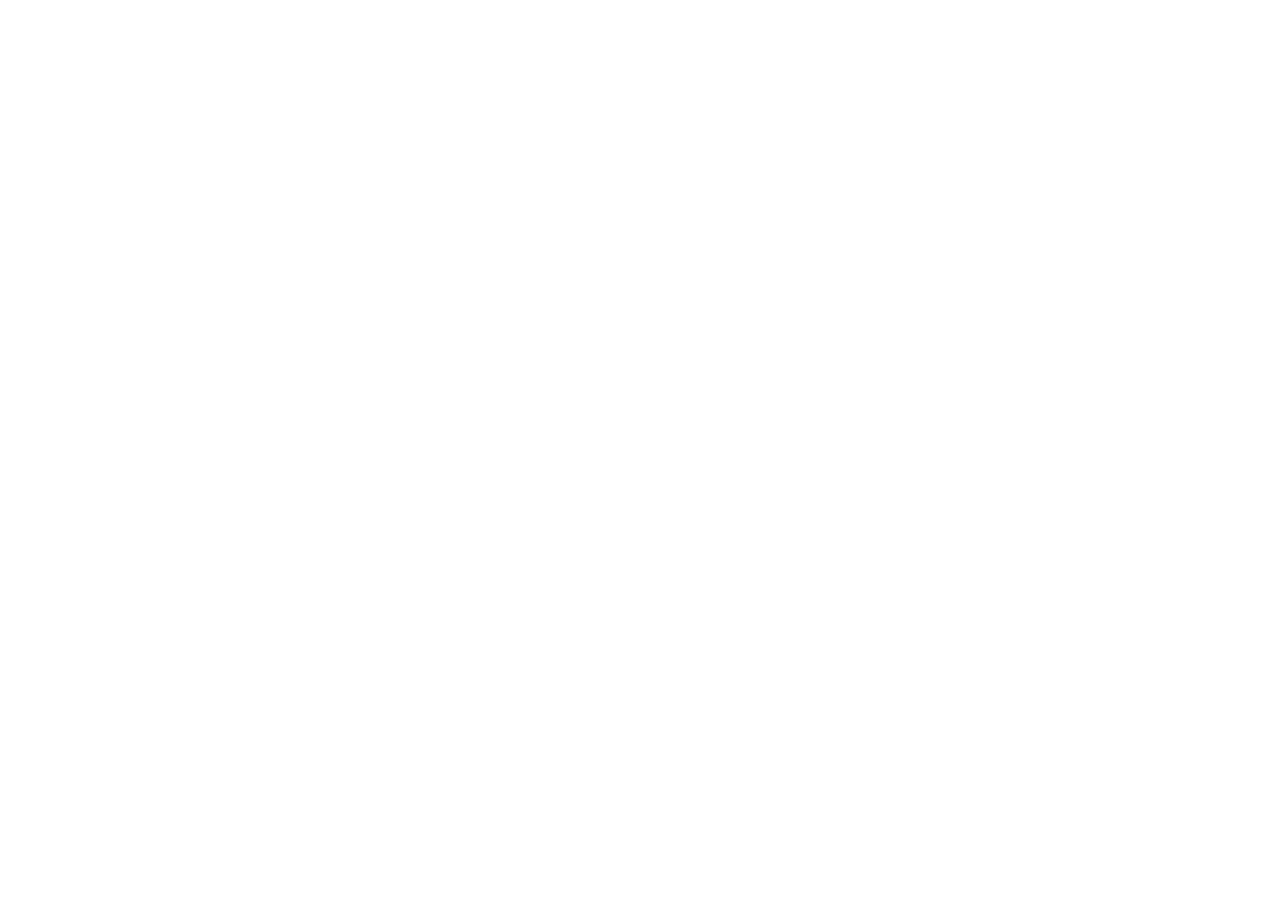
==== specialities.html @ 5a803035 "estilizando home" ====
<!DOCTYPE html>
<html lang="pt-br">
<head>
    <meta charset="UTF-8">
    <meta name="viewport" content="width=device-width, initial-scale=1.0">
    <title>CM Life - Especialidades</title>
</head>
<body>
    
</body>
</html>
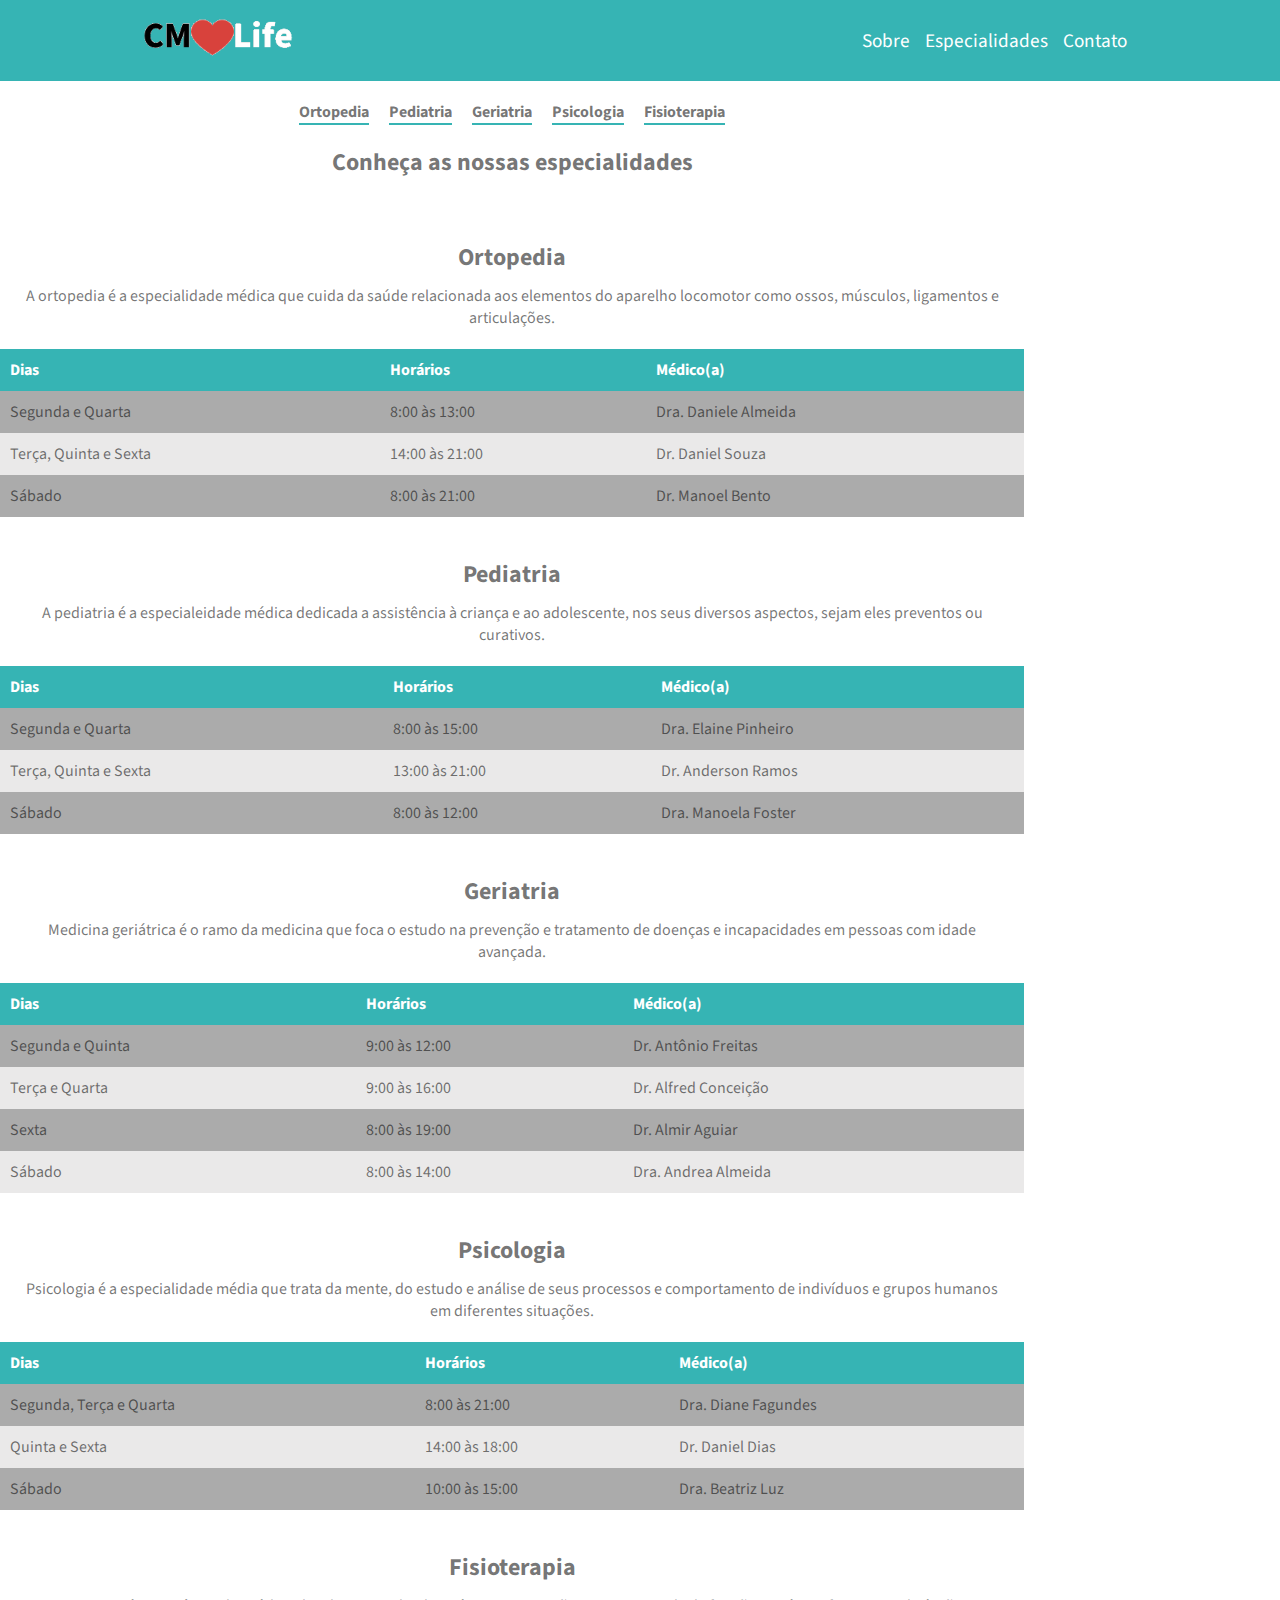
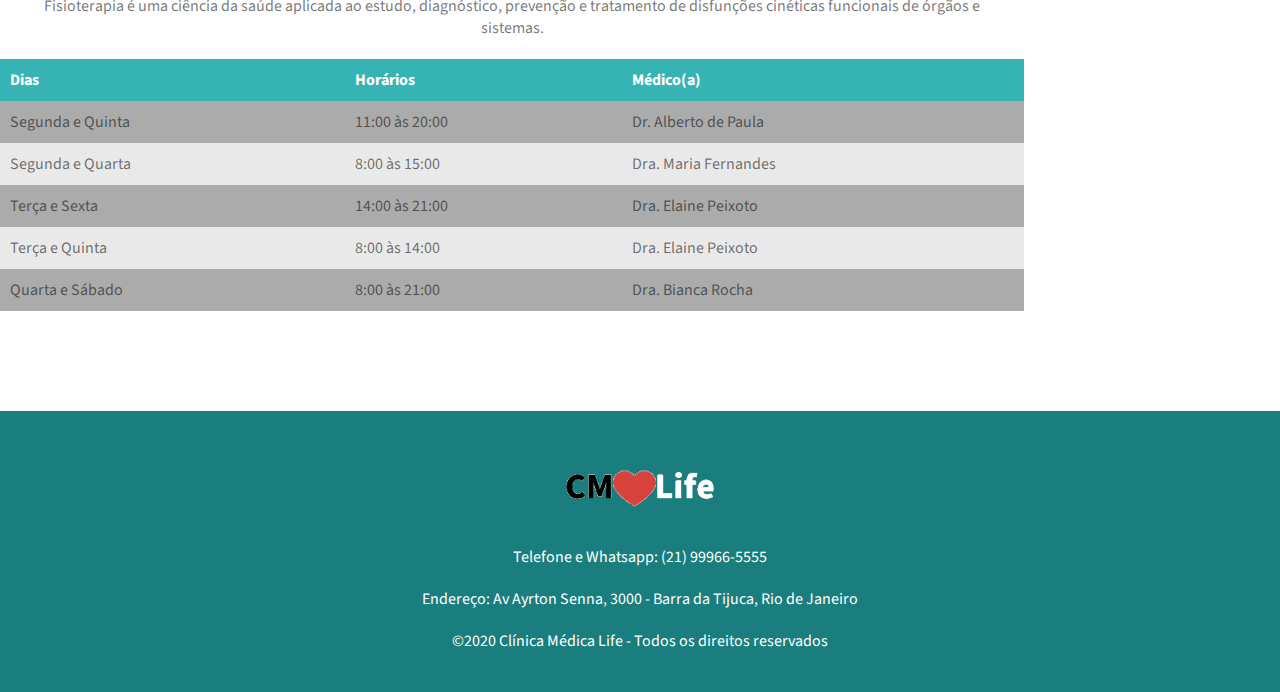
==== commit c33a0113: "Página de especialidades" ====
--- a/specialities.html
+++ b/specialities.html
@@ -4,8 +4,277 @@
     <meta charset="UTF-8">
     <meta name="viewport" content="width=device-width, initial-scale=1.0">
     <title>CM Life - Especialidades</title>
+    <link href="https://fonts.googleapis.com/css2?family=Source+Sans+Pro:ital,wght@0,200;0,300;0,400;0,600;0,700;0,900;1,200;1,300;1,400;1,600;1,700;1,900&display=swap" rel="stylesheet">
+    <link rel="stylesheet" href="styles/specialities/mobilefirst.css">
+    <link rel="stylesheet" href="styles/specialities/tablet.css">
+    <link rel="stylesheet" href="styles/specialities/desktop.css">
+    <link rel="stylesheet" href="styles/specialities/tv.css">
 </head>
 <body>
-    
+    <header>
+        <div class="limited-width">
+            <a href="index.html"><img src="assets/logo.png" alt=""></a>
+
+            <nav>
+                <a href="index.html#about">Sobre</a>
+                <a href="specialities.html">Especialidades</a>
+                <a href="index.html#contact">Contato</a>
+            </nav>
+        </div>
+    </header>
+
+    <main>
+        <div class="limited-width">
+            <section class="main-header">
+                <nav>
+                    <a href="#ortopedia">Ortopedia</a>
+                    <a href="#pediatria">Pediatria</a>
+                    <a href="#geriatria">Geriatria</a>
+                    <a href="#psicologia">Psicologia</a>
+                    <a href="#fisioterapia">Fisioterapia</a>
+                </nav>
+
+                <h2>Conheça as nossas especialidades</h2>
+            </section>
+
+            <section id="ortopedia" class="specialty">
+                <section class="text">
+                    <h2>Ortopedia</h2>
+
+                    <p>A ortopedia é a especialidade médica que cuida da saúde relacionada aos elementos do aparelho locomotor como ossos, músculos, ligamentos e articulações. </p>
+                </section>
+
+                <section class="table-container">
+                    <div class="img-container"></div>
+
+                    <table>
+                        <thead>
+                            <tr>
+                                <th>Dias</th>
+                                <th>Horários</th>
+                                <th>Médico(a)</th>
+                            </tr>
+                        </thead>
+
+                        <tbody>
+                            <tr>
+                                <td>Segunda e Quarta</td>
+                                <td>8:00 às 13:00</td>
+                                <td>Dra. Daniele Almeida</td>
+                            </tr>
+
+                            <tr>
+                                <td>Terça, Quinta e Sexta</td>
+                                <td>14:00 às 21:00</td>
+                                <td>Dr. Daniel Souza</td>
+                            </tr>
+
+                            <tr>
+                                <td>Sábado</td>
+                                <td>8:00 às 21:00</td>
+                                <td>Dr. Manoel Bento</td>
+                            </tr>
+                        </tbody>
+                    </table>
+                </section>
+            </section>
+
+            <section id="pediatria" class="specialty">
+                <section class="text">
+                    <h2>Pediatria</h2>
+
+                    <p>A pediatria é a especialeidade médica dedicada a assistência à criança e ao adolescente, nos seus diversos aspectos, sejam eles preventos ou curativos.</p>
+                </section>
+
+                <section class="table-container">
+                    <div class="img-container"></div>
+
+                    <table>
+                        <thead>
+                            <tr>
+                                <th>Dias</th>
+                                <th>Horários</th>
+                                <th>Médico(a)</th>
+                            </tr>
+                        </thead>
+
+                        <tbody>
+                            <tr>
+                                <td>Segunda e Quarta</td>
+                                <td>8:00 às 15:00</td>
+                                <td>Dra. Elaine Pinheiro</td>
+                            </tr>
+
+                            <tr>
+                                <td>Terça, Quinta e Sexta</td>
+                                <td>13:00 às 21:00</td>
+                                <td>Dr. Anderson Ramos</td>
+                            </tr>
+
+                            <tr>
+                                <td>Sábado</td>
+                                <td>8:00 às 12:00</td>
+                                <td>Dra. Manoela Foster</td>
+                            </tr>
+                        </tbody>
+                    </table>
+                </section>
+            </section>
+
+            <section id="geriatria" class="specialty">
+                <section class="text">
+                    <h2>Geriatria</h2>
+
+                    <p>Medicina geriátrica é o ramo da medicina que foca o estudo na prevenção e tratamento de doenças e incapacidades em pessoas com idade avançada.</p>
+                </section>
+
+                <section class="table-container">
+                    <div class="img-container"></div>
+
+                    <table>
+                        <thead>
+                            <tr>
+                                <th>Dias</th>
+                                <th>Horários</th>
+                                <th>Médico(a)</th>
+                            </tr>
+                        </thead>
+
+                        <tbody>
+                            <tr>
+                                <td>Segunda e Quinta</td>
+                                <td>9:00 às 12:00</td>
+                                <td>Dr. Antônio Freitas</td>
+                            </tr>
+
+                            <tr>
+                                <td>Terça e Quarta</td>
+                                <td>9:00 às 16:00</td>
+                                <td>Dr. Alfred Conceição</td>
+                            </tr>
+
+                            <tr>
+                                <td>Sexta</td>
+                                <td>8:00 às 19:00</td>
+                                <td>Dr. Almir Aguiar</td>
+                            </tr>
+
+                            <tr>
+                                <td>Sábado</td>
+                                <td>8:00 às 14:00</td>
+                                <td>Dra. Andrea Almeida</td>
+                            </tr>
+                        </tbody>
+                    </table>
+                </section>
+            </section>
+            
+            <section id="psicologia" class="specialty">
+                <section class="text">
+                    <h2>Psicologia</h2>
+
+                    <p>Psicologia é a especialidade média que trata da mente, do estudo e análise de seus processos e comportamento de indivíduos e grupos humanos em diferentes situações.</p>
+                </section>
+
+                <section class="table-container">
+                    <div class="img-container"></div>
+                    
+                    <table>
+                        <thead>
+                            <tr>
+                                <th>Dias</th>
+                                <th>Horários</th>
+                                <th>Médico(a)</th>
+                            </tr>
+                        </thead>
+
+                        <tbody>
+                            <tr>
+                                <td>Segunda, Terça e Quarta</td>
+                                <td>8:00 às 21:00</td>
+                                <td>Dra. Diane Fagundes</td>
+                            </tr>
+
+                            <tr>
+                                <td>Quinta e Sexta</td>
+                                <td>14:00 às 18:00</td>
+                                <td>Dr. Daniel Dias</td>
+                            </tr>
+
+                            <tr>
+                                <td>Sábado</td>
+                                <td>10:00 às 15:00</td>
+                                <td>Dra. Beatriz Luz</td>
+                            </tr>
+                        </tbody>
+                    </table>
+                </section>
+            </section>
+
+            <section id="fisioterapia" class="specialty">
+                <section class="text">
+                    <h2>Fisioterapia</h2>
+
+                    <p>Fisioterapia é uma ciência da saúde aplicada ao estudo, diagnóstico, prevenção e tratamento de disfunções cinéticas funcionais de órgãos e sistemas.</p>
+                </section>
+
+                <section class="table-container">
+                    <div class="img-container"></div>
+                    
+                    <table>
+                        <thead>
+                            <tr>
+                                <th>Dias</th>
+                                <th>Horários</th>
+                                <th>Médico(a)</th>
+                            </tr>
+                        </thead>
+
+                        <tbody>
+                            <tr>
+                                <td>Segunda e Quinta</td>
+                                <td>11:00 às 20:00</td>
+                                <td>Dr. Alberto de Paula</td>
+                            </tr>
+
+                            <tr>
+                                <td>Segunda e Quarta</td>
+                                <td>8:00 às 15:00</td>
+                                <td>Dra. Maria Fernandes</td>
+                            </tr>
+
+                            <tr>
+                                <td>Terça e Sexta</td>
+                                <td>14:00 às 21:00</td>
+                                <td>Dra. Elaine Peixoto</td>
+                            </tr>
+
+                            <tr>
+                                <td>Terça e Quinta</td>
+                                <td>8:00 às 14:00</td>
+                                <td>Dra. Elaine Peixoto</td>
+                            </tr>
+
+                            <tr>
+                                <td>Quarta e Sábado</td>
+                                <td>8:00 às 21:00</td>
+                                <td>Dra. Bianca Rocha</td>
+                            </tr>
+                        </tbody>
+                    </table>
+                </section>
+            </section>
+        </div>
+    </main>
+
+    <footer>
+        <div class="limited-width">
+            <img src="assets/logo.png" alt="">
+
+            <p>Telefone e Whatsapp: (21) 99966-5555</p>
+            <p>Endereço: Av Ayrton Senna, 3000 - Barra da Tijuca, Rio de Janeiro</p>
+            <p>&copy;2020 Clínica Médica Life - Todos os direitos reservados</p>
+        </div>
+    </footer>
 </body>
 </html>--- a/styles/specialities/mobilefirst.css
+++ b/styles/specialities/mobilefirst.css
@@ -0,0 +1,134 @@
+* {
+  padding: 0;
+  margin: 0;
+  box-sizing: border-box;
+  font-family: "Source Sans Pro", sans-serif;
+  color: rgba(0, 0, 0, 0.5490196078);
+}
+
+.limited-width {
+  max-width: 1024px;
+}
+
+body, html {
+  height: 100vh;
+}
+
+header {
+  background-color: rgb(54, 180, 180);
+}
+header .limited-width {
+  margin: 0 auto;
+  display: flex;
+  flex-direction: column;
+  align-items: center;
+  justify-content: space-between;
+  position: relative;
+}
+header .limited-width img {
+  width: 150px;
+}
+header .limited-width nav {
+  width: 90vw;
+  display: flex;
+  justify-content: space-around;
+  gap: 15px;
+  border-top: 1px solid rgba(0, 0, 0, 0.5490196078);
+  padding: 10px;
+}
+header .limited-width nav a {
+  font-size: 12px;
+  color: #fff;
+  text-decoration: none;
+}
+header .limited-width nav a:hover {
+  color: rgba(0, 0, 0, 0.5490196078);
+}
+
+main .limited-width {
+  display: flex;
+  flex-direction: column;
+  gap: 40px;
+}
+main .limited-width .main-header {
+  margin: 20px 0;
+  display: flex;
+  flex-direction: column;
+  align-items: center;
+  gap: 20px;
+}
+main .limited-width .main-header nav {
+  display: flex;
+  align-items: center;
+  justify-content: center;
+  flex-wrap: wrap;
+  gap: 20px;
+  padding: 0 20px;
+}
+main .limited-width .main-header nav a {
+  text-decoration: none;
+  font-weight: bold;
+  border-bottom: 2px solid rgb(54, 180, 180);
+}
+main .limited-width .specialty {
+  display: flex;
+  flex-direction: column;
+  gap: 20px;
+}
+main .limited-width .specialty .text {
+  display: flex;
+  flex-direction: column;
+  align-items: center;
+  justify-content: center;
+  gap: 10px;
+}
+main .limited-width .specialty .text p {
+  padding: 0 20px;
+  font-size: 1rem;
+  text-align: center;
+}
+main .limited-width .specialty .table-container .img-container {
+  display: none;
+}
+main .limited-width .specialty .table-container table {
+  border-collapse: collapse;
+  width: 100%;
+}
+main .limited-width .specialty .table-container table thead {
+  background-color: rgb(54, 180, 180);
+}
+main .limited-width .specialty .table-container table thead th {
+  padding: 10px;
+  text-align: start;
+  color: #fff;
+}
+main .limited-width .specialty .table-container table tbody tr td {
+  padding: 10px;
+}
+main .limited-width .specialty .table-container table tbody tr:nth-of-type(odd) {
+  background-color: rgba(102, 102, 102, 0.5490196078);
+}
+main .limited-width .specialty .table-container table tbody tr:nth-of-type(even) {
+  background-color: rgba(224, 222, 222, 0.6784313725);
+}
+
+footer {
+  margin-top: 100px;
+  background-color: rgb(26, 126, 126);
+}
+footer .limited-width {
+  width: 90%;
+  margin: 0 auto;
+  padding: 40px 0;
+  display: flex;
+  flex-direction: column;
+  align-items: center;
+  gap: 20px;
+}
+footer .limited-width p {
+  text-align: center;
+  color: #fff;
+}
+footer .limited-width img {
+  width: 150px;
+}/*# sourceMappingURL=mobilefirst.css.map */--- a/styles/specialities/tablet.css
+++ b/styles/specialities/tablet.css
@@ -0,0 +1,14 @@
+@media screen and (min-width: 426px) and (max-width: 768px) {
+  header .limited-width {
+    padding: 0 15px;
+    flex-direction: row;
+    justify-content: space-between;
+  }
+  header .limited-width nav {
+    width: auto;
+    border: none;
+  }
+  header .limited-width nav a {
+    font-size: 1.2rem;
+  }
+}/*# sourceMappingURL=tablet.css.map */--- a/styles/specialities/desktop.css
+++ b/styles/specialities/desktop.css
@@ -0,0 +1,14 @@
+@media screen and (min-width: 768px) and (max-width: 1024px) {
+  header .limited-width {
+    padding: 0 15px;
+    flex-direction: row;
+    justify-content: space-between;
+  }
+  header .limited-width nav {
+    width: auto;
+    border: none;
+  }
+  header .limited-width nav a {
+    font-size: 1.2rem;
+  }
+}/*# sourceMappingURL=desktop.css.map */--- a/styles/specialities/tv.css
+++ b/styles/specialities/tv.css
@@ -0,0 +1,14 @@
+@media screen and (min-width: 1024px) {
+  header .limited-width {
+    padding: 0 15px;
+    flex-direction: row;
+    justify-content: space-between;
+  }
+  header .limited-width nav {
+    width: auto;
+    border: none;
+  }
+  header .limited-width nav a {
+    font-size: 1.2rem;
+  }
+}/*# sourceMappingURL=tv.css.map */